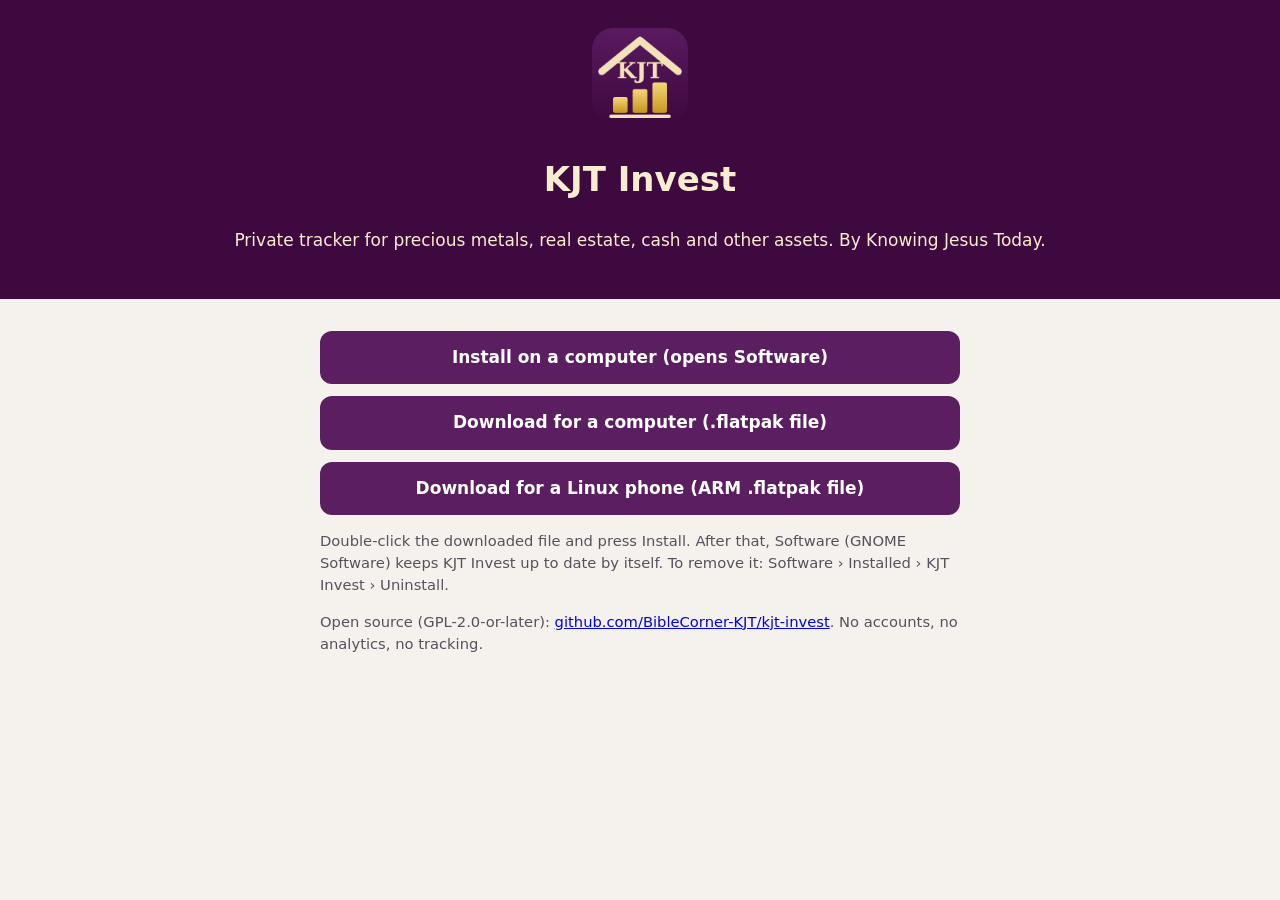
==== channel/index.html @ f2753322 "KJT Invest 1.6: income and expenses, updates (Android self-update, Linux update channel), compact su" ====
<!DOCTYPE html>
<html lang="en"><head><meta charset="utf-8"><meta name="viewport" content="width=device-width, initial-scale=1">
<title>KJT Invest for Linux</title>
<style>body{font:17px/1.5 system-ui,sans-serif;margin:0;background:#f5f1ec;color:#1c1420}header{background:#3e093f;color:#f8ecd0;padding:28px 20px;text-align:center}
header img{width:96px;height:96px}main{max-width:640px;margin:0 auto;padding:20px}a.b{display:block;background:#5b1f61;color:#fff;text-decoration:none;text-align:center;padding:14px;border-radius:12px;margin:12px 0;font-weight:650}
.s{color:#5a4f5c;font-size:.92rem}</style></head>
<body><header><img src="icon.png" alt=""><h1>KJT Invest</h1><p>Private tracker for precious metals, real estate, cash and other assets. By Knowing Jesus Today.</p></header>
<main>
<a class="b" href="kjt-invest.flatpakref" download>Install on a computer (opens Software)</a>
<a class="b" href="kjt-invest-linux.flatpak" download>Download for a computer (.flatpak file)</a>
<a class="b" href="kjt-invest-linux-arm.flatpak" download>Download for a Linux phone (ARM .flatpak file)</a>
<p class="s">Double-click the downloaded file and press Install. After that, Software (GNOME Software) keeps KJT Invest up to date by itself. To remove it: Software › Installed › KJT Invest › Uninstall.</p>
<p class="s">Open source (GPL-2.0-or-later): <a href="https://github.com/BibleCorner-KJT/kjt-invest">github.com/BibleCorner-KJT/kjt-invest</a>. No accounts, no analytics, no tracking.</p>
</main></body></html>
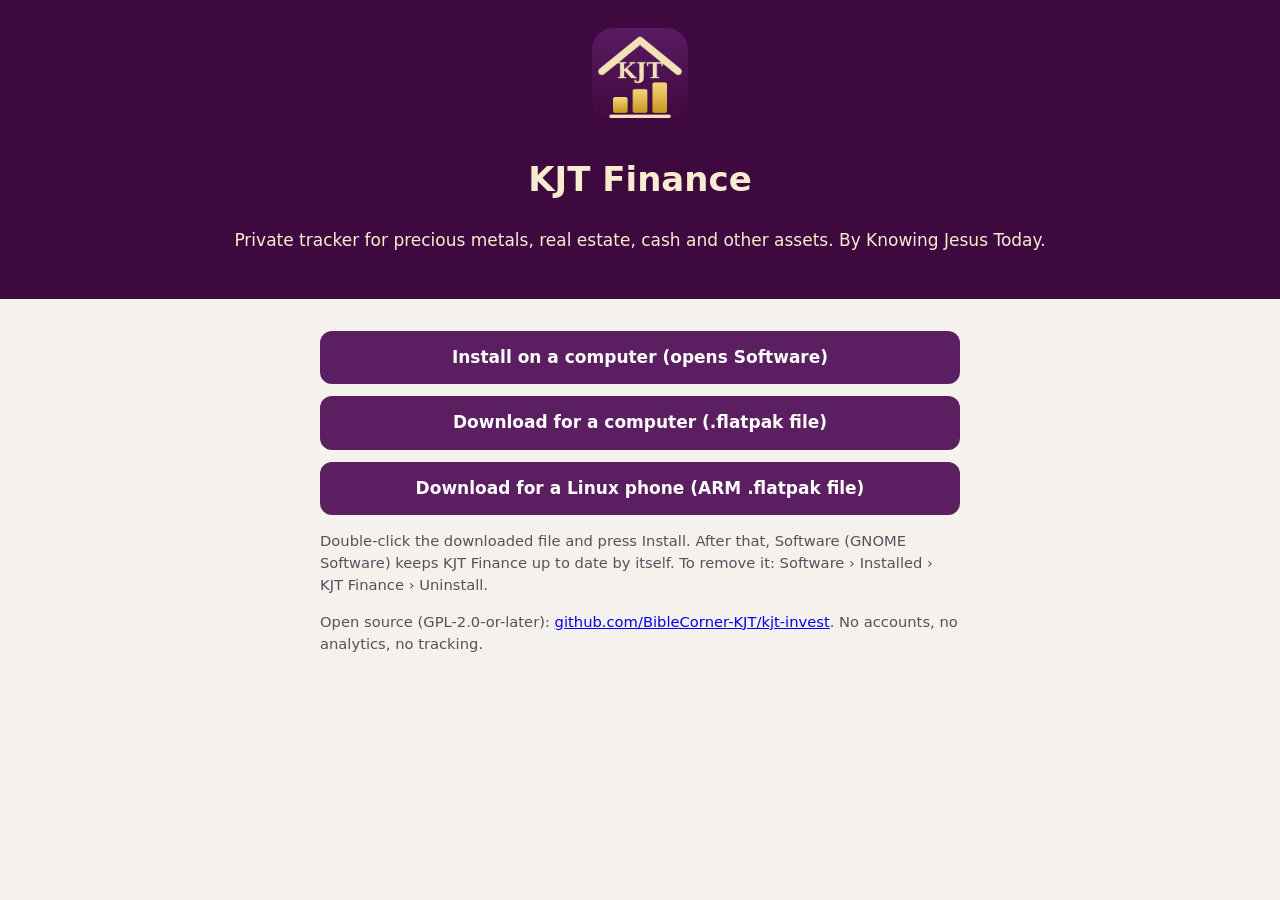
==== commit 7ee10a21: "KJT Finance 1.12: the app is renamed KJT Finance; cash in hand is counted, not checked against a ban" ====
--- a/channel/index.html
+++ b/channel/index.html
@@ -1,14 +1,14 @@
 <!DOCTYPE html>
 <html lang="en"><head><meta charset="utf-8"><meta name="viewport" content="width=device-width, initial-scale=1">
-<title>KJT Invest for Linux</title>
+<title>KJT Finance for Linux</title>
 <style>body{font:17px/1.5 system-ui,sans-serif;margin:0;background:#f5f1ec;color:#1c1420}header{background:#3e093f;color:#f8ecd0;padding:28px 20px;text-align:center}
 header img{width:96px;height:96px}main{max-width:640px;margin:0 auto;padding:20px}a.b{display:block;background:#5b1f61;color:#fff;text-decoration:none;text-align:center;padding:14px;border-radius:12px;margin:12px 0;font-weight:650}
 .s{color:#5a4f5c;font-size:.92rem}</style></head>
-<body><header><img src="icon.png" alt=""><h1>KJT Invest</h1><p>Private tracker for precious metals, real estate, cash and other assets. By Knowing Jesus Today.</p></header>
+<body><header><img src="icon.png" alt=""><h1>KJT Finance</h1><p>Private tracker for precious metals, real estate, cash and other assets. By Knowing Jesus Today.</p></header>
 <main>
 <a class="b" href="kjt-invest.flatpakref" download>Install on a computer (opens Software)</a>
 <a class="b" href="kjt-invest-linux.flatpak" download>Download for a computer (.flatpak file)</a>
 <a class="b" href="kjt-invest-linux-arm.flatpak" download>Download for a Linux phone (ARM .flatpak file)</a>
-<p class="s">Double-click the downloaded file and press Install. After that, Software (GNOME Software) keeps KJT Invest up to date by itself. To remove it: Software › Installed › KJT Invest › Uninstall.</p>
+<p class="s">Double-click the downloaded file and press Install. After that, Software (GNOME Software) keeps KJT Finance up to date by itself. To remove it: Software › Installed › KJT Finance › Uninstall.</p>
 <p class="s">Open source (GPL-2.0-or-later): <a href="https://github.com/BibleCorner-KJT/kjt-invest">github.com/BibleCorner-KJT/kjt-invest</a>. No accounts, no analytics, no tracking.</p>
 </main></body></html>
